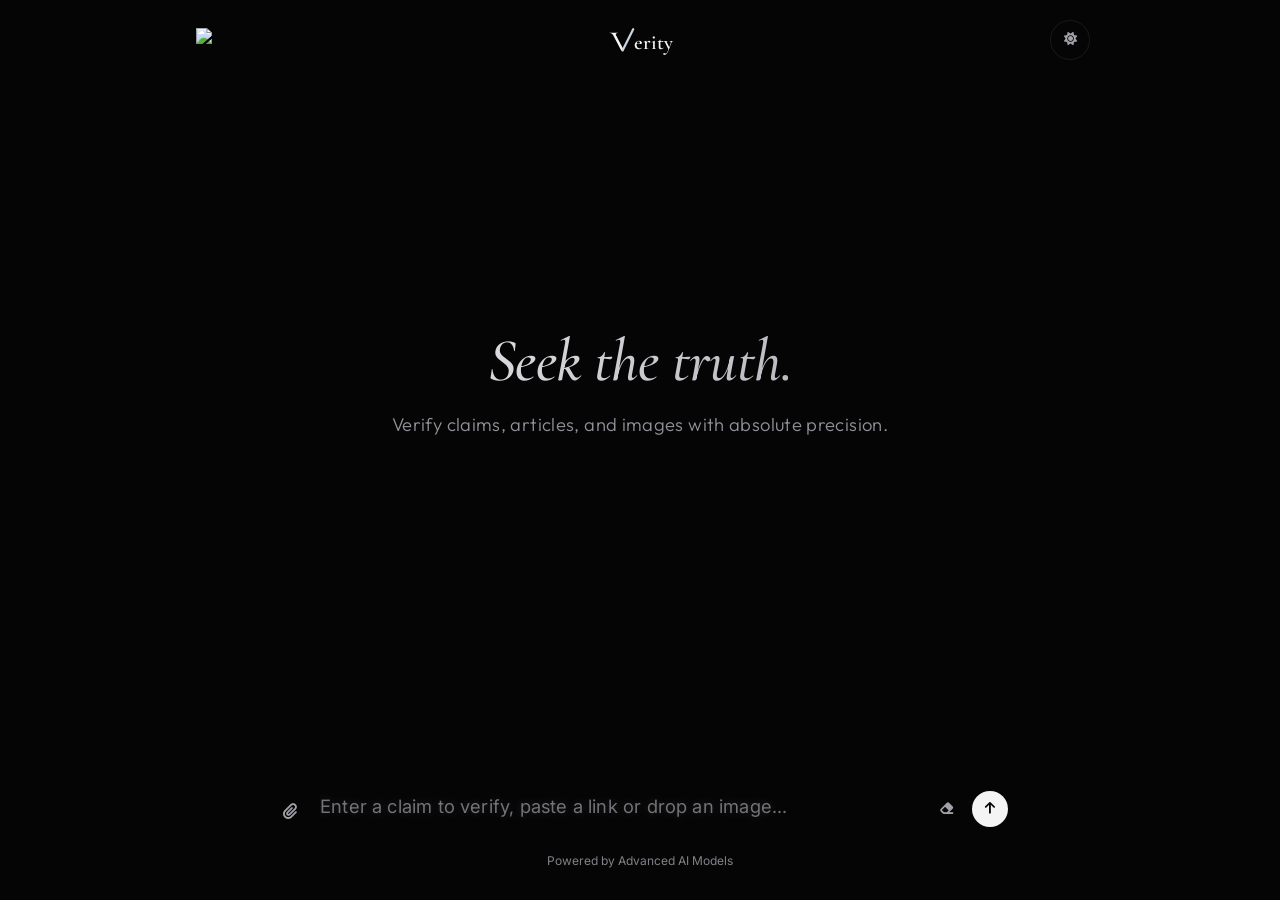
==== index.html @ 57e59896 "fix: make apple-touch-icon transparent to prevent Safari start page auto-cropping" ====
<!DOCTYPE html>
<html lang="en">
<head>
  <meta charset="UTF-8" />
  <meta name="viewport" content="width=device-width, initial-scale=1.0, viewport-fit=cover" />
  <meta name="color-scheme" content="light dark" />
  <title>Verity - Verify Claims Instantly</title>
  <link rel="icon" href="/favicon.svg?v=4" type="image/svg+xml" />
  <link rel="icon" type="image/png" sizes="32x32" href="/favicon.png?v=4" />
  <link rel="shortcut icon" href="/favicon.ico?v=4" type="image/x-icon" />
  <link rel="apple-touch-icon" href="/apple-touch-icon.png?v=4" />

  <!-- Icons and fonts -->
  <link href="https://cdnjs.cloudflare.com/ajax/libs/font-awesome/6.0.0/css/all.min.css" rel="stylesheet" />
  <link rel="preconnect" href="https://fonts.googleapis.com" />
  <link rel="preconnect" href="https://fonts.gstatic.com" crossorigin />
  <link href="https://fonts.googleapis.com/css2?family=Cormorant+Garamond:ital,wght@0,300;0,400;0,500;0,600;0,700;1,300;1,400;1,500;1,600;1,700&family=Inter:wght@300;400;500&family=Outfit:wght@300;400;500;600;700&display=swap" rel="stylesheet" />
  <link href="style.css?v=3" rel="stylesheet" />
  <script>
    // Apply saved or system theme before paint to avoid flash
    (function () {
      try {
        const stored = localStorage.getItem('verity-theme');
        const prefersDark = window.matchMedia && window.matchMedia('(prefers-color-scheme: dark)').matches;
        // Default to dark mode for better aesthetic
        const theme = stored || (prefersDark ? 'dark' : 'dark');
        document.documentElement.setAttribute('data-theme', theme);
      } catch (_) {}
    })();
  </script>

  <!-- Three.js for WebGL Cloud -->
  <script src="https://cdnjs.cloudflare.com/ajax/libs/three.js/r134/three.min.js"></script>

  <style>
    /* Prevent theme icon FOUC */
    .icon-btn i { visibility: hidden; }
  </style>
</head>
<body>
  <!-- Mystical Cloud UI Canvases -->
  <canvas id="webgl-cloud" class="webgl-cloud" style="pointer-events: none !important;"></canvas>
  <canvas id="particleCanvas" class="particle-canvas" style="pointer-events: none !important;"></canvas>

  <div class="app-wrapper">
    <header class="header">
      <div class="header-content">
        <div class="brand-badge">
          <img id="brandLogo" src="assets/AD_logo.png" alt="Logo" class="brand-logo" loading="eager" onerror="this.onerror=null; this.src='assets/logo.png';" />
        </div>

        <div class="brand">
          <svg class="brand-logo-svg" viewBox="0 0 90 40" xmlns="http://www.w3.org/2000/svg">
            <defs>
              <linearGradient id="silver-grad" x1="0" y1="0" x2="1" y2="1">
                <stop offset="0%" stop-color="var(--logo-check-start)" />
                <stop offset="50%" stop-color="var(--logo-check-mid)" />
                <stop offset="100%" stop-color="var(--logo-check-end)" />
              </linearGradient>
            </defs>
            <!-- Left leg of V: Classic serif top, clean slanted stem, flat bottom cut at y=33 -->
            <path d="M 6 11 L 18 11 C 16.0 11, 14.0 12.1, 15 14 L 25 33 H 21.5 L 11.5 14 C 10.5 12.1, 9.0 11, 6 11 Z" fill="currentColor" />
            <!-- Right Leg (Checkmark): Starts exactly at the bottom joint of the left leg (23.25, 33) -->
            <path d="M 23.25 33 L 36.5 6.5" stroke="url(#silver-grad)" stroke-width="2.8" stroke-linecap="round" fill="none" />
            <!-- 'erity' text aligned for balanced kerning -->
            <text class="logo-text" x="38" y="31" fill="currentColor">erity</text>
          </svg>
        </div>

        <button id="themeToggle" class="icon-btn glass-btn" aria-label="Toggle theme" title="Toggle light/dark">
          <i class="fas fa-moon"></i>
        </button>
      </div>
    </header>

    <main class="main-scrollable">
      <div class="content-container">
        
        <div id="welcomeSection" class="welcome-section">
          <h2>Seek the truth.</h2>
          <p>Verify claims, articles, and images with absolute precision.</p>
        </div>

        <div id="loadingSection" class="loading-section hidden">
          <div class="cloud-loading-overlay" id="cloudLoadingOverlay">
            <div class="thought-bubbles-container" id="thoughtBubbles">
              <!-- Thought bubbles injected by JS -->
            </div>
          </div>
        </div>

        <div id="resultsSection" class="results-section hidden">
          <div class="results-header">
            <h2>Analysis Complete</h2>
          </div>
          <div id="resultsContainer"></div>
        </div>
      </div>
    </main>

    <footer class="bottom-area">
      <div class="prompt-container floating-prompt">
        
        <div class="upload-section">
          <div id="imageDrop" class="dropzone" tabindex="0" role="button" aria-label="Upload image">
            <input id="imageInput" type="file" accept="image/*" hidden />
            <i class="fas fa-paperclip"></i>
          </div>
        </div>

        <div class="textarea-wrapper" id="textAreaWrapper">
          <div id="imagePreview" class="image-preview hidden"></div>
          <textarea
            id="textInput"
            class="prompt-input"
            placeholder="Enter a claim to verify, paste a link or drop an image..."
            rows="1"
          ></textarea>
        </div>

        <div class="action-buttons">
          <button id="clearBtn" class="icon-action-btn" title="Clear input">
            <i class="fas fa-eraser"></i>
          </button>
          <button id="factCheckBtn" class="submit-btn" title="Fact Check Now">
            <i class="fas fa-arrow-up"></i>
            <span class="btn-label hidden-label">Fact Check Now</span>
          </button>
        </div>

      </div>
      <div class="hint">
        <span>Powered by Advanced AI Models</span>
      </div>
    </footer>
  </div>

  <script src="script.js?v=4"></script>
</body>
</html>
---- style.css ----
/* Reset */
* {
    margin: 0;
    padding: 0;
    box-sizing: border-box;
}

/* Theme tokens */
:root {
    --bg: #fafafa;
    --bg-secondary: #f4f4f5;
    --text-main: #09090b;
    --text-muted: #71717a;

    --glass-bg: rgba(255, 255, 255, 0.7);
    --glass-border: rgba(255, 255, 255, 0.5);
    --glass-shadow: 0 8px 32px rgba(0, 0, 0, 0.05);

    --primary: #6366f1;
    --primary-hover: #4f46e5;
    --grad-1: rgba(99, 102, 241, 0.4);
    --grad-2: rgba(168, 85, 247, 0.3);
    --grad-3: rgba(59, 130, 246, 0.2);

    --true: #10b981;
    --false: #ef4444;
    --partial: #f59e0b;
    --muted: var(--text-muted);
    --warning: #f59e0b;
    --warning-bg: rgba(245, 158, 11, 0.1);

    --radius-lg: 24px;
    --radius-md: 16px;
    --radius-sm: 8px;

    --logo-check-start: #1f2937;
    --logo-check-mid: #4b5563;
    --logo-check-end: #9ca3af;
}

:root[data-theme="dark"] {
    --bg: #050505;
    --bg-secondary: #0f0f11;
    --text-main: #f4f4f5;
    --text-muted: #a1a1aa;
    --muted: var(--text-muted);
    --warning: #f59e0b;
    --warning-bg: rgba(245, 158, 11, 0.1);

    --glass-bg: rgba(20, 20, 25, 0.6);
    --glass-border: rgba(255, 255, 255, 0.08);
    --glass-shadow: 0 8px 32px rgba(0, 0, 0, 0.4);

    --grad-1: rgba(99, 102, 241, 0.35);
    --grad-2: rgba(139, 92, 246, 0.25);
    --grad-3: rgba(59, 130, 246, 0.15);

    --primary: #818cf8;
    --primary-hover: #a5b4fc;

    --true: #34d399;
    --false: #f87171;
    --partial: #fbbf24;

    --logo-check-start: #ffffff;
    --logo-check-mid: #cbd5e1;
    --logo-check-end: #6b7280;
}

html,
body {
    height: 100%;
    height: 100dvh; /* Dynamic viewport height for mobile browsers */
    width: 100%;
    overflow: hidden; /* Prevent body scroll, scroll inside main */
}

body {
    font-family: "Inter", system-ui, sans-serif;
    color: var(--text-main);
    background-color: var(--bg);
    transition:
        background-color 0.3s ease,
        color 0.3s ease;
    position: relative;
}

h1,
h2,
h3,
h4,
h5,
.app-title {
    font-family: "Outfit", system-ui, sans-serif;
}

/* Mystical Cloud WebGL & Particle Canvases */
.webgl-cloud {
    position: absolute;
    bottom: 0;
    left: 0;
    width: 100vw;
    height: 100vh;
    pointer-events: none !important;
    z-index: 0;
    opacity: 0.6;
    transition: opacity 2s ease;
    mix-blend-mode: screen;
}

[data-theme="light"] .webgl-cloud {
    mix-blend-mode: multiply;
    opacity: 0.6;
}

.particle-canvas {
    position: absolute;
    bottom: 0;
    left: 0;
    width: 100vw;
    height: 100vh;
    pointer-events: none !important;
    z-index: 1;
}

/* Cinematic Reveal Animation */
.results-section.revealing {
    animation: ethereal-reveal 1.2s cubic-bezier(0.2, 0.8, 0.2, 1) forwards;
}

@keyframes ethereal-reveal {
    0% {
        opacity: 0;
        filter: blur(15px);
        transform: translateY(30px) scale(0.96);
    }
    100% {
        opacity: 1;
        filter: blur(0);
        transform: translateY(0) scale(1);
    }
}

/* App Layout */
.app-wrapper {
    display: flex;
    flex-direction: column;
    height: 100vh;
    height: 100dvh; /* Dynamic viewport height for mobile browsers */
    position: relative;
    z-index: 10;
}

/* Header */
.header {
    padding: 20px 24px;
    flex-shrink: 0;
}

.header-content {
    max-width: 900px;
    margin: 0 auto;
    display: grid;
    grid-template-columns: 1fr auto 1fr;
    align-items: center;
}

.brand {
    display: flex;
    align-items: center;
    justify-self: center;
}

.brand-badge {
    width: 32px;
    height: 32px;
    border-radius: 8px;
    background: var(--bg-secondary);
    border: 1px solid var(--glass-border);
    display: flex;
    align-items: center;
    justify-content: center;
    overflow: hidden;
    transition: background-color 0.3s ease, border-color 0.3s ease;
    justify-self: start;
    transform: translateY(-2px);
}

.brand-logo {
    width: 20px;
    height: 20px;
    object-fit: contain;
    content: url("assets/AD_logo.png");
}

[data-theme="light"] .brand-badge {
    background: #09090b;
    border-color: rgba(255, 255, 255, 0.15);
}

[data-theme="dark"] .brand-badge {
    background: transparent;
    border-color: transparent;
}

.brand-logo-svg {
    height: 32px;
    width: auto;
    display: block;
    color: var(--text-main);
    transition: color 0.3s ease;
}

.brand-logo-svg .logo-text {
    font-family: "Cormorant Garamond", serif;
    font-weight: 600;
    font-size: 26px;
    letter-spacing: -0.01em;
}

#themeToggle {
    justify-self: end;
}

.icon-btn {
    width: 40px;
    height: 40px;
    border-radius: 50%;
    border: 1px solid var(--glass-border);
    background: transparent;
    color: var(--text-muted);
    cursor: pointer;
    display: flex;
    align-items: center;
    justify-content: center;
    transition: all 0.2s ease;
}

.icon-btn:hover {
    background: var(--glass-bg);
    color: var(--text-main);
}

/* Main Scrollable Area */
.main-scrollable {
    flex: 1;
    overflow-y: auto;
    padding: 0 24px;
    display: flex;
    flex-direction: column;
    scroll-behavior: smooth;
}

/* Hide scrollbar for a cleaner look */
.main-scrollable::-webkit-scrollbar {
    width: 6px;
}
.main-scrollable::-webkit-scrollbar-track {
    background: transparent;
}
.main-scrollable::-webkit-scrollbar-thumb {
    background: var(--glass-border);
    border-radius: 10px;
}

.content-container {
    max-width: 768px;
    width: 100%;
    margin: 0 auto;
    padding-top: 4vh;
    padding-bottom: 40px;
    flex: 1;
    display: flex;
    flex-direction: column;
}

/* Welcome Section */
.welcome-section {
    text-align: center;
    margin: auto 0;
    padding-bottom: 10vh;
}

.welcome-section h2 {
    font-family: "Cormorant Garamond", serif;
    font-size: 3.8rem;
    font-weight: 500;
    font-style: italic;
    margin-bottom: 16px;
    background: linear-gradient(135deg, var(--text-main), var(--text-muted));
    -webkit-background-clip: text;
    -webkit-text-fill-color: transparent;
    letter-spacing: -0.01em;
}

.welcome-section p {
    font-family: "Outfit", system-ui, sans-serif;
    font-size: 1.15rem;
    font-weight: 300;
    letter-spacing: 0.02em;
    color: var(--text-muted);
    opacity: 0.9;
}

/* Bottom Area (Prompt) */
.bottom-area {
    padding: 0 24px 32px;
    padding-bottom: calc(32px + env(safe-area-inset-bottom, 0px));
    flex-shrink: 0;
}

.glass-panel {
    max-width: 768px;
    margin: 0 auto;
    background: var(--glass-bg);
    backdrop-filter: blur(24px);
    -webkit-backdrop-filter: blur(24px);
    border: 1px solid var(--glass-border);
    border-radius: var(--radius-lg);
    box-shadow: var(--glass-shadow);
    transition:
        border-color 0.3s ease,
        box-shadow 0.3s ease;
}

.floating-prompt {
    max-width: 768px;
    margin: 0 auto;
    background: transparent;
    border: none;
    border-radius: var(--radius-lg);
    transition: all 0.3s ease;
}

.floating-prompt .prompt-input {
    font-size: 1.15rem;
    letter-spacing: 0.01em;
    text-shadow: 0 0 10px rgba(255, 255, 255, 0.2);
    caret-color: var(--primary);
}

.floating-prompt.shattering .prompt-input {
    color: transparent !important;
    text-shadow: none !important;
    caret-color: transparent;
}

.prompt-container {
    display: flex;
    align-items: flex-end;
    padding: 12px 16px;
    gap: 12px;
    position: relative;
}

.prompt-container:focus-within {
    /* No visible border to keep it floating seamlessly */
}

/* Dropzone inside prompt */
.upload-section {
    display: flex;
    flex-direction: column;
    gap: 8px;
}

.dropzone {
    width: 36px;
    height: 36px;
    border-radius: 50%;
    display: flex;
    align-items: center;
    justify-content: center;
    color: var(--text-muted);
    cursor: pointer;
    transition: all 0.2s ease;
}

.dropzone:hover {
    background: rgba(255, 255, 255, 0.1);
    color: var(--text-main);
}

/* Textarea */
.textarea-wrapper {
    flex: 1;
    display: flex;
    align-items: center;
}

.prompt-input {
    width: 100%;
    background: transparent;
    border: none;
    color: var(--text-main);
    font-family: inherit;
    font-size: 1rem;
    line-height: 1.5;
    resize: none;
    padding: 8px 0;
    max-height: 200px;
    overflow-y: auto;
}

.prompt-input:focus {
    outline: none;
}

.prompt-input::placeholder {
    color: var(--text-muted);
    opacity: 0.7;
}

/* Action Buttons */
.action-buttons {
    display: flex;
    align-items: center;
    gap: 8px;
    padding-bottom: 2px;
}

.icon-action-btn {
    width: 36px;
    height: 36px;
    border-radius: 50%;
    background: transparent;
    border: none;
    color: var(--text-muted);
    cursor: pointer;
    display: flex;
    align-items: center;
    justify-content: center;
    transition: all 0.2s ease;
}

.icon-action-btn:hover {
    background: rgba(255, 255, 255, 0.1);
    color: var(--text-main);
}

.submit-btn {
    width: 36px;
    height: 36px;
    border-radius: 50%;
    background: var(--text-main);
    color: var(--bg);
    border: none;
    cursor: pointer;
    display: flex;
    align-items: center;
    justify-content: center;
    transition: all 0.2s ease;
}

.submit-btn:hover {
    transform: scale(1.05);
    background: var(--primary);
    color: #fff;
}

.submit-btn:disabled {
    opacity: 0.5;
    cursor: not-allowed;
    transform: none;
}

.hidden-label {
    display: none;
}
.clear-label {
    display: none;
}

.hint {
    text-align: center;
    margin-top: 12px;
    font-size: 0.75rem;
    color: var(--text-muted);
    opacity: 0.8;
}

/* Image Preview */
.image-preview {
    display: flex;
    justify-content: center;
    align-items: center;
    width: 100%;
    padding: 8px;
    gap: 8px;
}

.image-preview .thumb {
    position: relative;
    width: 80px;
    height: 80px;
    border-radius: 8px;
    overflow: hidden;
    box-shadow: 0 4px 12px rgba(0, 0, 0, 0.15);
    border: 1px solid var(--glass-border);
}

.image-preview .thumb img {
    width: 100%;
    height: 100%;
    object-fit: cover;
}

.image-preview .remove {
    position: absolute;
    top: 4px;
    right: 4px;
    background: rgba(24, 24, 27, 0.72);
    color: white;
    border: none;
    width: 20px;
    height: 20px;
    border-radius: 50%;
    padding: 0;
    font-size: 11px;
    line-height: 1;
    cursor: pointer;
    display: flex;
    align-items: center;
    justify-content: center;
    transition: all 0.2s ease;
}

.image-preview .remove i {
    pointer-events: none;
}

.image-preview .remove:hover {
    background: rgba(255, 0, 0, 0.8);
    transform: scale(1.1);
}

/* Loading — Cloud Morph Overlay */
.loading-section {
    display: flex;
    align-items: center;
    justify-content: center;
    padding: 0;
    position: relative;
    flex: 1;
}

.cloud-loading-overlay {
    position: relative;
    width: 100%;
    height: 100%;
    display: flex;
    align-items: center;
    justify-content: center;
}

/* Thought Bubbles */
.thought-bubbles-container {
    position: absolute;
    inset: 0;
    z-index: 2;
    pointer-events: none;
}

.thought-bubble {
    position: absolute;
    background: var(--glass-bg);
    backdrop-filter: blur(16px);
    -webkit-backdrop-filter: blur(16px);
    border: 1px solid var(--glass-border);
    border-radius: 20px;
    padding: 10px 18px;
    font-family: "Outfit", sans-serif;
    font-size: 0.88rem;
    font-weight: 500;
    color: var(--text-main);
    white-space: nowrap;
    box-shadow: 0 4px 20px rgba(99, 102, 241, 0.12);
    opacity: 0;
    transform: scale(0.5) translateY(10px);
    animation: bubble-pop-in 0.5s cubic-bezier(0.175, 0.885, 0.32, 1.275)
        forwards;
}

.thought-bubble::after {
    content: "";
    position: absolute;
    width: 10px;
    height: 10px;
    background: var(--glass-bg);
    border: 1px solid var(--glass-border);
    border-radius: 50%;
}

/* Tail positions for different bubble placements */
.thought-bubble.pos-top-left::after {
    bottom: -7px;
    left: 20px;
}
.thought-bubble.pos-top-right::after {
    bottom: -7px;
    right: 20px;
}
.thought-bubble.pos-bottom-left::after {
    top: -7px;
    left: 20px;
}
.thought-bubble.pos-bottom-right::after {
    top: -7px;
    right: 20px;
}
.thought-bubble.pos-left::after {
    right: -7px;
    top: 50%;
    transform: translateY(-50%);
}
.thought-bubble.pos-right::after {
    left: -7px;
    top: 50%;
    transform: translateY(-50%);
}

.thought-bubble.fading {
    animation: bubble-fade-out 0.4s ease forwards;
}

@keyframes bubble-pop-in {
    0% {
        opacity: 0;
        transform: scale(0.5) translateY(10px);
    }
    60% {
        opacity: 1;
        transform: scale(1.08) translateY(-2px);
    }
    100% {
        opacity: 1;
        transform: scale(1) translateY(0);
    }
}

@keyframes bubble-fade-out {
    0% {
        opacity: 1;
        transform: scale(1) translateY(0);
    }
    100% {
        opacity: 0;
        transform: scale(0.7) translateY(-10px);
    }
}

/* Results */
.results-section {
    animation: fade-in 0.5s ease;
}

@keyframes fade-in {
    from {
        opacity: 0;
        transform: translateY(10px);
    }
    to {
        opacity: 1;
        transform: translateY(0);
    }
}

.results-header h2 {
    font-size: 1.5rem;
    margin-bottom: 24px;
    font-weight: 500;
}

.claim-result {
    background: var(--glass-bg);
    backdrop-filter: blur(12px);
    -webkit-backdrop-filter: blur(12px);
    border: 1px solid var(--glass-border);
    border-radius: var(--radius-md);
    padding: 24px;
    margin-bottom: 16px;
    box-shadow: 0 4px 12px rgba(0, 0, 0, 0.02);
    position: relative;
    overflow: hidden;
}

.claim-result::before {
    content: "";
    position: absolute;
    top: 0;
    left: 0;
    width: 4px;
    height: 100%;
}

.claim-result.true::before {
    background: var(--true);
}
.claim-result.false::before {
    background: var(--false);
}
.claim-result.partial::before {
    background: var(--partial);
}

.claim-text {
    font-size: 1.1rem;
    font-weight: 500;
    margin-bottom: 16px;
    color: var(--text-main);
    line-height: 1.5;
}

.verdict {
    display: inline-block;
    padding: 4px 12px;
    border-radius: 999px;
    font-size: 0.85rem;
    font-weight: 600;
    text-transform: uppercase;
    letter-spacing: 0.05em;
    margin-bottom: 16px;
}

.verdict.true {
    background: rgba(16, 185, 129, 0.15);
    color: var(--true);
}
.verdict.false {
    background: rgba(239, 68, 68, 0.15);
    color: var(--false);
}
.verdict.partial {
    background: rgba(245, 158, 11, 0.15);
    color: var(--partial);
}

.confidence {
    font-size: 0.9rem;
    color: var(--text-muted);
    margin-bottom: 12px;
    display: flex;
    align-items: center;
    gap: 8px;
}

.explanation {
    color: var(--text-main);
    line-height: 1.6;
    font-size: 1rem;
    margin-bottom: 20px;
    opacity: 0.9;
}

.sources {
    font-size: 0.9rem;
    color: var(--text-muted);
    display: flex;
    flex-wrap: wrap;
    align-items: center;
    gap: 8px;
    border-top: 1px solid var(--glass-border);
    padding-top: 16px;
}

.source-link {
    color: var(--text-main);
    text-decoration: none;
    background: var(--bg-secondary);
    padding: 4px 10px;
    border-radius: 6px;
    font-size: 0.85rem;
    transition: background 0.2s;
    border: 1px solid var(--glass-border);
}

.source-link:hover {
    background: var(--glass-bg);
}

.source-banner {
    display: inline-flex;
    align-items: center;
    gap: 8px;
    padding: 8px 16px;
    background: var(--glass-bg);
    border: 1px solid var(--glass-border);
    border-radius: 999px;
    margin-bottom: 24px;
    font-size: 0.9rem;
}

.source-banner a {
    color: var(--primary);
    text-decoration: none;
}
.source-banner a:hover {
    text-decoration: underline;
}

.hidden {
    display: none !important;
}

/* ----- Results-mode footer: centered clear button ----- */
.bottom-area.results-mode .prompt-container {
    justify-content: center;
}

.bottom-area.results-mode .upload-section,
.bottom-area.results-mode .textarea-wrapper,
.bottom-area.results-mode .submit-btn {
    display: none !important;
}

.bottom-area.results-mode .action-buttons {
    width: 100%;
    justify-content: center;
    padding-bottom: 0;
}

.bottom-area.results-mode .icon-action-btn {
    width: auto;
    height: auto;
    border-radius: 14px;
    padding: 14px 40px;
    background: linear-gradient(135deg, var(--primary), #a855f7);
    color: #fff;
    font-family: "Outfit", sans-serif;
    font-size: 1rem;
    font-weight: 600;
    letter-spacing: 0.02em;
    gap: 10px;
    box-shadow: 0 4px 24px rgba(99, 102, 241, 0.3);
    transition: all 0.3s ease;
}

.bottom-area.results-mode .icon-action-btn:hover {
    transform: scale(1.04);
    box-shadow: 0 6px 32px rgba(99, 102, 241, 0.45);
    background: linear-gradient(135deg, var(--primary-hover), #9333ea);
}

.bottom-area.results-mode .clear-label {
    display: inline !important;
}

/* Responsive */
@media (max-width: 600px) {
    .welcome-section h2 {
        font-size: 2.4rem;
    }
    .welcome-section {
        padding-bottom: 4vh;
    }
    .claim-result {
        padding: 16px;
    }
    .bottom-area {
        padding: 0 16px 16px;
        padding-bottom: calc(16px + env(safe-area-inset-bottom, 0px));
    }
    .bottom-area.results-mode .icon-action-btn {
        padding: 12px 32px;
        font-size: 0.95rem;
    }
    .header {
        padding: 14px 16px;
    }
    .content-container {
        padding-top: 2vh;
        padding-bottom: 20px;
    }
    .hint {
        margin-top: 8px;
        font-size: 0.7rem;
    }
}

/* Force interactive elements to be above everything and clickable */
button,
.icon-btn,
.submit-btn,
.icon-action-btn,
.dropzone,
.prompt-input,
#themeToggle {
    pointer-events: auto !important;
    position: relative;
    z-index: 100 !important;
}
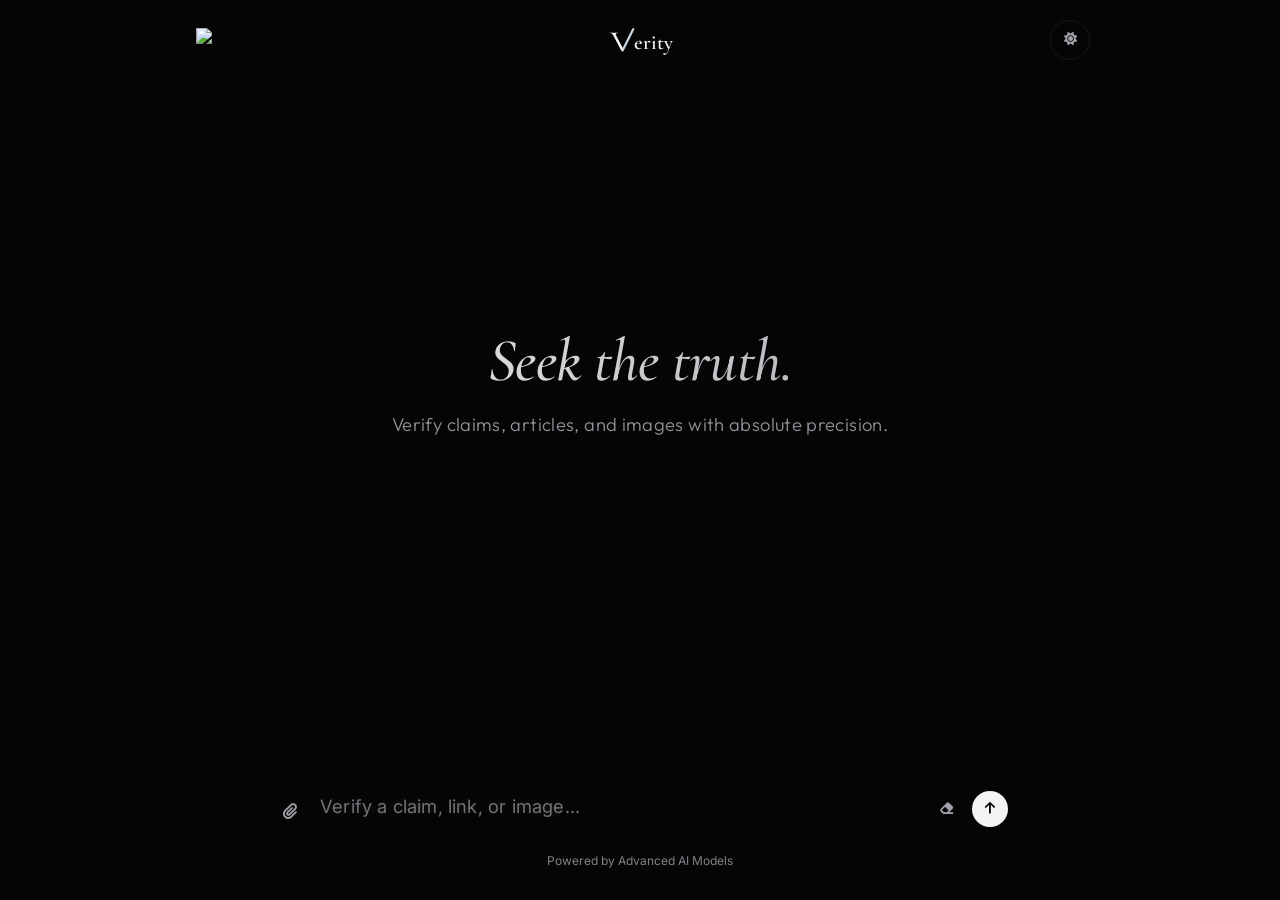
==== commit a710df20: "Improve mobile UI, button UX, and WebGL fallback Polish frontend UX and resilience: update input pla" ====
--- a/index.html
+++ b/index.html
@@ -5,17 +5,17 @@
   <meta name="viewport" content="width=device-width, initial-scale=1.0, viewport-fit=cover" />
   <meta name="color-scheme" content="light dark" />
   <title>Verity - Verify Claims Instantly</title>
-  <link rel="icon" href="/favicon.svg?v=4" type="image/svg+xml" />
-  <link rel="icon" type="image/png" sizes="32x32" href="/favicon.png?v=4" />
-  <link rel="shortcut icon" href="/favicon.ico?v=4" type="image/x-icon" />
-  <link rel="apple-touch-icon" href="/apple-touch-icon.png?v=4" />
+  <link rel="icon" href="/favicon.svg?v=6" type="image/svg+xml" />
+  <link rel="icon" type="image/png" sizes="32x32" href="/favicon.png?v=6" />
+  <link rel="shortcut icon" href="/favicon.ico?v=6" type="image/x-icon" />
+  <link rel="apple-touch-icon" href="/apple-touch-icon.png?v=6" />
 
   <!-- Icons and fonts -->
   <link href="https://cdnjs.cloudflare.com/ajax/libs/font-awesome/6.0.0/css/all.min.css" rel="stylesheet" />
   <link rel="preconnect" href="https://fonts.googleapis.com" />
   <link rel="preconnect" href="https://fonts.gstatic.com" crossorigin />
   <link href="https://fonts.googleapis.com/css2?family=Cormorant+Garamond:ital,wght@0,300;0,400;0,500;0,600;0,700;1,300;1,400;1,500;1,600;1,700&family=Inter:wght@300;400;500&family=Outfit:wght@300;400;500;600;700&display=swap" rel="stylesheet" />
-  <link href="style.css?v=3" rel="stylesheet" />
+  <link href="style.css?v=5" rel="stylesheet" />
   <script>
     // Apply saved or system theme before paint to avoid flash
     (function () {
@@ -91,7 +91,32 @@
 
         <div id="resultsSection" class="results-section hidden">
           <div class="results-header">
-            <h2>Analysis Complete</h2>
+            <h2 id="resultsTitle">Analysis Complete</h2>
+            <div class="report-actions">
+              <button id="copyReportBtn" class="report-action-btn" type="button" title="Copy report">
+                <i class="fas fa-copy"></i>
+                <span>Copy</span>
+              </button>
+              <div class="export-actions" title="Choose a card style, then export">
+                <span class="export-label">Export</span>
+                <label class="poster-style-menu" title="Export card style">
+                  <select id="posterStyleSelect" class="poster-style-select" aria-label="Export card style">
+                    <option value="grid" selected>Grid</option>
+                    <option value="clean">Clean</option>
+                    <option value="spotlight">Spotlight</option>
+                  </select>
+                  <i class="fas fa-chevron-down" aria-hidden="true"></i>
+                </label>
+                <button id="downloadCardBtn" class="report-action-btn export-icon-btn" type="button" title="Download card" aria-label="Download card">
+                  <i class="fas fa-download"></i>
+                  <span class="sr-only">Download</span>
+                </button>
+                <button id="downloadReportBtn" class="report-action-btn export-icon-btn" type="button" title="Share card" aria-label="Share card">
+                  <i class="fas fa-share-nodes"></i>
+                  <span class="sr-only">Share</span>
+                </button>
+              </div>
+            </div>
           </div>
           <div id="resultsContainer"></div>
         </div>
@@ -113,7 +138,7 @@
           <textarea
             id="textInput"
             class="prompt-input"
-            placeholder="Enter a claim to verify, paste a link or drop an image..."
+            placeholder="Verify a claim, link, or image..."
             rows="1"
           ></textarea>
         </div>
@@ -135,6 +160,6 @@
     </footer>
   </div>
 
-  <script src="script.js?v=4"></script>
+  <script src="script.js?v=16"></script>
 </body>
 </html>
--- a/style.css
+++ b/style.css
@@ -96,11 +96,10 @@
 
 /* Mystical Cloud WebGL & Particle Canvases */
 .webgl-cloud {
-    position: absolute;
-    bottom: 0;
-    left: 0;
-    width: 100vw;
-    height: 100vh;
+    position: fixed;
+    inset: 0;
+    width: 100%;
+    height: 100%;
     pointer-events: none !important;
     z-index: 0;
     opacity: 0.6;
@@ -114,11 +113,10 @@
 }
 
 .particle-canvas {
-    position: absolute;
-    bottom: 0;
-    left: 0;
-    width: 100vw;
-    height: 100vh;
+    position: fixed;
+    inset: 0;
+    width: 100%;
+    height: 100%;
     pointer-events: none !important;
     z-index: 1;
 }
@@ -154,6 +152,9 @@
 /* Header */
 .header {
     padding: 20px 24px;
+    padding-top: calc(20px + env(safe-area-inset-top, 0px));
+    padding-left: calc(24px + env(safe-area-inset-left, 0px));
+    padding-right: calc(24px + env(safe-area-inset-right, 0px));
     flex-shrink: 0;
 }
 
@@ -337,6 +338,10 @@
     letter-spacing: 0.01em;
     text-shadow: 0 0 10px rgba(255, 255, 255, 0.2);
     caret-color: var(--primary);
+}
+
+[data-theme="light"] .floating-prompt .prompt-input {
+    text-shadow: none;
 }
 
 .floating-prompt.shattering .prompt-input {
@@ -652,6 +657,7 @@
 /* Results */
 .results-section {
     animation: fade-in 0.5s ease;
+    scroll-margin-top: 12px;
 }
 
 @keyframes fade-in {
@@ -665,10 +671,215 @@
     }
 }
 
+.results-header {
+    position: sticky;
+    top: 0;
+    z-index: 30;
+    display: flex;
+    align-items: center;
+    justify-content: space-between;
+    gap: 16px;
+    margin: -4px 0 20px;
+    padding: 10px 0 14px;
+    background: linear-gradient(
+        180deg,
+        var(--bg) 0%,
+        color-mix(in srgb, var(--bg) 86%, transparent) 72%,
+        transparent 100%
+    );
+    backdrop-filter: blur(12px);
+    -webkit-backdrop-filter: blur(12px);
+}
+
 .results-header h2 {
     font-size: 1.5rem;
-    margin-bottom: 24px;
+    margin-bottom: 0;
     font-weight: 500;
+}
+
+.report-actions {
+    display: flex;
+    align-items: center;
+    gap: 8px;
+    flex-wrap: wrap;
+    justify-content: flex-end;
+}
+
+.report-action-btn {
+    display: inline-flex;
+    align-items: center;
+    gap: 8px;
+    height: 36px;
+    border: 1px solid var(--glass-border);
+    border-radius: 8px;
+    padding: 0 12px;
+    color: var(--text-main);
+    background: var(--glass-bg);
+    cursor: pointer;
+    font-size: 0.88rem;
+    transition: background 0.2s ease, transform 0.2s ease;
+}
+
+.export-actions {
+    display: inline-flex;
+    align-items: center;
+    height: 36px;
+    border: 1px solid var(--glass-border);
+    border-radius: 8px;
+    background: var(--glass-bg);
+    overflow: hidden;
+}
+
+.export-label {
+    padding: 0 10px 0 12px;
+    color: var(--text-main);
+    font-size: 0.88rem;
+    font-weight: 600;
+}
+
+.poster-style-menu {
+    position: relative;
+    display: inline-flex;
+    align-items: center;
+    justify-content: center;
+    width: auto;
+    height: 100%;
+    color: var(--text-muted);
+    border-left: 1px solid var(--glass-border);
+    cursor: pointer;
+    padding: 0 6px 0 8px;
+}
+
+.poster-style-select {
+    appearance: none;
+    -webkit-appearance: none;
+    background: transparent;
+    border: none;
+    color: var(--text-main);
+    font-family: inherit;
+    font-size: 0.85rem;
+    font-weight: 500;
+    padding-right: 16px;
+    height: 100%;
+    cursor: pointer;
+    outline: none;
+}
+
+.poster-style-menu i {
+    position: absolute;
+    right: 8px;
+    font-size: 0.75rem;
+    pointer-events: none;
+}
+
+.export-actions .report-action-btn {
+    width: 38px;
+    min-width: 38px;
+    justify-content: center;
+    border: 0;
+    border-left: 1px solid var(--glass-border);
+    border-radius: 0;
+    padding: 0;
+    background: transparent;
+}
+
+.export-actions .report-action-btn:hover {
+    transform: none;
+}
+
+.report-action-btn.flash-success {
+    color: var(--true) !important;
+    background: rgba(16, 185, 129, 0.15) !important;
+    border-color: var(--true) !important;
+}
+
+.report-action-btn:hover {
+    background: var(--bg-secondary);
+    transform: translateY(-1px);
+}
+
+.report-action-btn:disabled {
+    cursor: not-allowed;
+    opacity: 0.45;
+    transform: none;
+}
+
+.sr-only {
+    position: absolute;
+    width: 1px;
+    height: 1px;
+    padding: 0;
+    margin: -1px;
+    overflow: hidden;
+    clip: rect(0, 0, 0, 0);
+    white-space: nowrap;
+    border: 0;
+}
+
+.empty-result {
+    color: var(--text-muted);
+    font-size: 1rem;
+    line-height: 1.5;
+}
+
+.claim-breakdown {
+    background: var(--glass-bg);
+    border: 1px solid var(--glass-border);
+    border-radius: var(--radius-md);
+    padding: 18px;
+    margin-bottom: 16px;
+}
+
+.section-title {
+    display: flex;
+    align-items: center;
+    gap: 8px;
+    margin-bottom: 12px;
+    color: var(--text-main);
+    font-family: "Outfit", system-ui, sans-serif;
+    font-size: 0.98rem;
+    font-weight: 600;
+}
+
+.claim-breakdown ul {
+    list-style: none;
+    display: grid;
+    gap: 8px;
+}
+
+.claim-breakdown li {
+    display: grid;
+    grid-template-columns: auto 1fr auto;
+    gap: 10px;
+    align-items: start;
+    color: var(--text-muted);
+    font-size: 0.9rem;
+    line-height: 1.45;
+}
+
+.claim-breakdown li strong {
+    color: var(--text-main);
+    font-weight: 600;
+    white-space: nowrap;
+}
+
+.breakdown-index {
+    display: inline-flex;
+    width: 22px;
+    height: 22px;
+    align-items: center;
+    justify-content: center;
+    border-radius: 999px;
+    color: var(--primary);
+    background: rgba(129, 140, 248, 0.12);
+    font-size: 0.75rem;
+    font-weight: 700;
+}
+
+.ignored-note {
+    margin-top: 12px;
+    color: var(--text-muted);
+    font-size: 0.9rem;
 }
 
 .claim-result {
@@ -720,6 +931,7 @@
     text-transform: uppercase;
     letter-spacing: 0.05em;
     margin-bottom: 16px;
+    margin-right: 8px;
 }
 
 .verdict.true {
@@ -744,6 +956,30 @@
     gap: 8px;
 }
 
+.status-pill {
+    display: inline-flex;
+    align-items: center;
+    gap: 8px;
+    margin-bottom: 16px;
+    border: 1px solid var(--glass-border);
+    border-radius: 999px;
+    padding: 4px 12px;
+    color: var(--text-main);
+    background: var(--bg-secondary);
+    font-size: 0.85rem;
+    font-weight: 600;
+}
+
+.status-pill.true i {
+    color: var(--true);
+}
+.status-pill.false i {
+    color: var(--false);
+}
+.status-pill.partial i {
+    color: var(--partial);
+}
+
 .explanation {
     color: var(--text-main);
     line-height: 1.6;
@@ -761,6 +997,7 @@
     gap: 8px;
     border-top: 1px solid var(--glass-border);
     padding-top: 16px;
+    word-break: break-word;
 }
 
 .source-link {
@@ -772,10 +1009,118 @@
     font-size: 0.85rem;
     transition: background 0.2s;
     border: 1px solid var(--glass-border);
+    max-width: 100%;
+    overflow: hidden;
+    text-overflow: ellipsis;
+    white-space: nowrap;
 }
 
 .source-link:hover {
     background: var(--glass-bg);
+}
+
+.evidence-panel {
+    border-top: 1px solid var(--glass-border);
+    padding-top: 16px;
+}
+
+.evidence-profile {
+    display: flex;
+    flex-wrap: wrap;
+    align-items: center;
+    gap: 8px;
+    margin: 0 0 14px;
+    color: var(--text-muted);
+    font-size: 0.82rem;
+}
+
+.evidence-profile span {
+    display: inline-flex;
+    align-items: center;
+    gap: 6px;
+    border: 1px solid var(--glass-border);
+    border-radius: 999px;
+    padding: 4px 9px;
+    background: rgba(255, 255, 255, 0.04);
+}
+
+.evidence-profile.strong span:first-child {
+    color: var(--true);
+}
+
+.evidence-profile.moderate span:first-child {
+    color: var(--primary);
+}
+
+.evidence-profile.limited span:first-child,
+.evidence-profile.missing span:first-child {
+    color: var(--partial);
+}
+
+.evidence-card {
+    border: 1px solid var(--glass-border);
+    border-radius: 8px;
+    padding: 12px;
+    margin-top: 10px;
+    background: rgba(255, 255, 255, 0.04);
+}
+
+.evidence-topline {
+    display: flex;
+    align-items: flex-start;
+    justify-content: space-between;
+    gap: 12px;
+}
+
+.evidence-topline a {
+    min-width: 0;
+    color: var(--text-main);
+    font-size: 0.92rem;
+    font-weight: 700;
+    line-height: 1.35;
+    text-decoration: none;
+    word-break: break-word;
+    overflow-wrap: break-word;
+}
+
+.evidence-topline a:hover {
+    color: var(--primary);
+    text-decoration: underline;
+}
+
+.evidence-topline span {
+    flex: 0 0 auto;
+    border-radius: 999px;
+    padding: 3px 8px;
+    color: var(--primary);
+    background: rgba(129, 140, 248, 0.12);
+    font-size: 0.72rem;
+    font-weight: 700;
+    text-transform: uppercase;
+}
+
+.evidence-host,
+.evidence-note {
+    color: var(--text-muted);
+    font-size: 0.82rem;
+}
+
+.evidence-host {
+    margin-top: 4px;
+}
+
+.evidence-date {
+    margin-top: 4px;
+    color: var(--text-muted);
+    font-size: 0.78rem;
+}
+
+.evidence-card p {
+    margin: 10px 0;
+    color: var(--text-main);
+    font-size: 0.9rem;
+    line-height: 1.5;
+    opacity: 0.86;
 }
 
 .source-banner {
@@ -788,11 +1133,17 @@
     border-radius: 999px;
     margin-bottom: 24px;
     font-size: 0.9rem;
+    max-width: 100%;
+    overflow: hidden;
 }
 
 .source-banner a {
     color: var(--primary);
     text-decoration: none;
+    overflow: hidden;
+    text-overflow: ellipsis;
+    white-space: nowrap;
+    max-width: calc(100vw - 120px);
 }
 .source-banner a:hover {
     text-decoration: underline;
@@ -841,39 +1192,410 @@
     background: linear-gradient(135deg, var(--primary-hover), #9333ea);
 }
 
+.bottom-area.checking-mode .prompt-container {
+    justify-content: center;
+}
+
+.bottom-area.checking-mode .upload-section,
+.bottom-area.checking-mode .textarea-wrapper,
+.bottom-area.checking-mode .icon-action-btn {
+    display: none !important;
+}
+
+.bottom-area.checking-mode .action-buttons {
+    justify-content: center;
+    padding-bottom: 0;
+    animation: stop-button-to-center 0.28s ease-out;
+}
+
+.bottom-area.checking-mode .submit-btn {
+    width: 36px;
+    height: 36px;
+    background: rgba(248, 250, 252, 0.14);
+    color: var(--text-main);
+    border: 1px solid var(--glass-border);
+    box-shadow: 0 8px 28px rgba(0, 0, 0, 0.26);
+    animation: stop-button-settle 0.28s ease-out;
+}
+
+.bottom-area.checking-mode .submit-btn:hover {
+    transform: scale(1.04);
+    background: rgba(251, 113, 133, 0.18);
+    color: #fb7185;
+    border-color: rgba(251, 113, 133, 0.45);
+}
+
+@keyframes stop-button-to-center {
+    from {
+        transform: translateX(64px);
+    }
+    to {
+        transform: translateX(0);
+    }
+}
+
+@keyframes stop-button-settle {
+    0% {
+        transform: scale(0.88);
+        opacity: 0.65;
+    }
+    70% {
+        transform: scale(1.08);
+        opacity: 1;
+    }
+    100% {
+        transform: scale(1);
+        opacity: 1;
+    }
+}
+
 .bottom-area.results-mode .clear-label {
     display: inline !important;
 }
 
-/* Responsive */
+/* Responsive Mobile Styles */
 @media (max-width: 600px) {
-    .welcome-section h2 {
-        font-size: 2.4rem;
-    }
+    /* Safe-Area & Viewport Container Alignment */
+    .header {
+        padding: 12px 16px;
+        padding-top: calc(12px + env(safe-area-inset-top, 0px));
+        padding-left: calc(16px + env(safe-area-inset-left, 0px));
+        padding-right: calc(16px + env(safe-area-inset-right, 0px));
+    }
+
+    .main-scrollable {
+        padding: 0 16px;
+        padding-left: calc(16px + env(safe-area-inset-left, 0px));
+        padding-right: calc(16px + env(safe-area-inset-right, 0px));
+        -webkit-overflow-scrolling: touch;
+        overscroll-behavior-y: contain;
+    }
+
+    .content-container {
+        padding-top: 2vh;
+        padding-bottom: 24px;
+        width: 100%;
+        max-width: 100%;
+    }
+
+    .bottom-area {
+        padding: 0 16px 14px;
+        padding-bottom: calc(14px + env(safe-area-inset-bottom, 0px));
+        padding-left: calc(16px + env(safe-area-inset-left, 0px));
+        padding-right: calc(16px + env(safe-area-inset-right, 0px));
+    }
+
+    /* Welcome Section */
     .welcome-section {
         padding-bottom: 4vh;
     }
-    .claim-result {
-        padding: 16px;
-    }
-    .bottom-area {
-        padding: 0 16px 16px;
-        padding-bottom: calc(16px + env(safe-area-inset-bottom, 0px));
-    }
+
+    .welcome-section h2 {
+        font-size: 2.2rem;
+        line-height: 1.15;
+        padding: 0 4px;
+        margin-bottom: 12px;
+    }
+
+    .welcome-section p {
+        font-size: 0.98rem;
+        line-height: 1.45;
+        padding: 0 8px;
+    }
+
+    /* Floating Prompt on Mobile: Elegant Glass Bar with Defined Bounds */
+    .floating-prompt {
+        background: var(--glass-bg);
+        border: 1px solid var(--glass-border);
+        border-radius: var(--radius-lg);
+        box-shadow: var(--glass-shadow);
+        backdrop-filter: blur(20px);
+        -webkit-backdrop-filter: blur(20px);
+    }
+
+    .bottom-area.results-mode .floating-prompt {
+        background: transparent !important;
+        border: none !important;
+        box-shadow: none !important;
+        backdrop-filter: none !important;
+        -webkit-backdrop-filter: none !important;
+    }
+
+    .prompt-container {
+        padding: 8px 12px;
+        gap: 8px;
+    }
+
+    .floating-prompt .prompt-input {
+        font-size: 1rem; /* 16px prevents iOS zoom-on-focus */
+        line-height: 1.4;
+        max-height: 120px;
+    }
+
+    /* Touch Targets scaled to >= 40px for mobile ergonomics */
+    .dropzone {
+        width: 40px;
+        height: 40px;
+        min-width: 40px;
+        font-size: 1.05rem;
+    }
+
+    .icon-action-btn {
+        width: 40px;
+        height: 40px;
+        min-width: 40px;
+        font-size: 1.05rem;
+    }
+
+    .submit-btn {
+        width: 40px;
+        height: 40px;
+        min-width: 40px;
+        font-size: 1.05rem;
+    }
+
+    .image-preview .thumb {
+        width: 72px;
+        height: 72px;
+    }
+
+    .image-preview .remove {
+        width: 26px;
+        height: 26px;
+        font-size: 13px;
+        top: 3px;
+        right: 3px;
+    }
+
+    .image-preview .remove::before {
+        content: "";
+        position: absolute;
+        inset: -6px;
+    }
+
+    .action-buttons {
+        gap: 6px;
+        padding-bottom: 0;
+    }
+
     .bottom-area.results-mode .icon-action-btn {
         padding: 12px 32px;
         font-size: 0.95rem;
     }
-    .header {
-        padding: 14px 16px;
-    }
-    .content-container {
-        padding-top: 2vh;
-        padding-bottom: 20px;
-    }
+
     .hint {
         margin-top: 8px;
+        font-size: 0.72rem;
+    }
+
+    /* Thought Bubbles Centered on Mobile (No Horizontal Overflow) */
+    .thought-bubble {
+        left: 50% !important;
+        right: auto !important;
+        top: 25% !important;
+        bottom: auto !important;
+        transform: translateX(-50%) !important;
+        max-width: calc(100vw - 48px);
+        white-space: normal;
+        text-align: center;
+        padding: 10px 18px;
+        font-size: 0.85rem;
+        line-height: 1.35;
+        animation: bubble-pop-in-mobile 0.45s cubic-bezier(0.175, 0.885, 0.32, 1.275) forwards;
+    }
+
+    .thought-bubble.fading {
+        animation: bubble-fade-out-mobile 0.35s ease forwards !important;
+    }
+
+    .thought-bubble::after {
+        display: none !important;
+    }
+
+    /* Results Header & Compact Toolbar */
+    .results-header {
+        display: flex;
+        flex-direction: row;
+        flex-wrap: wrap;
+        align-items: center;
+        justify-content: space-between;
+        gap: 10px;
+        margin: -4px 0 16px;
+        padding: 8px 0 10px;
+        background: color-mix(in srgb, var(--bg) 96%, transparent);
+        backdrop-filter: blur(16px);
+        -webkit-backdrop-filter: blur(16px);
+        border-bottom: 1px solid var(--glass-border);
+    }
+
+    .results-header h2 {
+        font-size: 1.25rem;
+        margin-bottom: 0;
+        flex: 1;
+        min-width: 140px;
+    }
+
+    .report-actions {
+        width: 100%;
+        display: flex;
+        align-items: center;
+        gap: 8px;
+        flex-wrap: nowrap;
+    }
+
+    #copyReportBtn {
+        flex: 0 0 auto;
+        height: 38px;
+        padding: 0 12px;
+        font-size: 0.84rem;
+    }
+
+    .export-actions {
+        flex: 1;
+        min-width: 0;
+        height: 38px;
+        display: flex;
+        align-items: center;
+    }
+
+    .export-label {
+        padding: 0 8px 0 10px;
+        font-size: 0.8rem;
+        flex: 0 0 auto;
+    }
+
+    .poster-style-menu {
+        flex: 1;
+        min-width: 0;
+        height: 100%;
+        padding: 0 4px;
+        border-left: 1px solid var(--glass-border);
+    }
+
+    .poster-style-select {
+        width: 100%;
+        font-size: 0.8rem;
+        padding-left: 4px;
+        padding-right: 18px;
+        text-overflow: ellipsis;
+    }
+
+    .poster-style-menu i {
+        right: 6px;
         font-size: 0.7rem;
+    }
+
+    .export-actions .report-action-btn {
+        flex: 0 0 38px;
+        width: 38px;
+        min-width: 38px;
+        height: 100%;
+        font-size: 0.9rem;
+    }
+
+    /* Result Cards */
+    .claim-result {
+        padding: 16px;
+        border-radius: var(--radius-sm);
+        margin-bottom: 14px;
+    }
+
+    .claim-text {
+        font-size: 1rem;
+        margin-bottom: 12px;
+        word-break: break-word;
+        overflow-wrap: break-word;
+    }
+
+    .explanation {
+        font-size: 0.92rem;
+        line-height: 1.55;
+        margin-bottom: 14px;
+        word-break: break-word;
+        overflow-wrap: break-word;
+    }
+
+    .verdict {
+        font-size: 0.78rem;
+        padding: 4px 10px;
+        margin-bottom: 12px;
+    }
+
+    .status-pill {
+        font-size: 0.78rem;
+        padding: 4px 10px;
+        margin-bottom: 12px;
+    }
+
+    /* Claim Breakdown Spacing Hierarchy */
+    .claim-breakdown {
+        padding: 14px;
+        margin-bottom: 14px;
+    }
+
+    .claim-breakdown ul {
+        gap: 12px;
+    }
+
+    .claim-breakdown li {
+        grid-template-columns: 22px 1fr;
+        row-gap: 4px;
+        column-gap: 8px;
+        padding-bottom: 10px;
+        border-bottom: 1px solid var(--glass-border);
+    }
+
+    .claim-breakdown li:last-child {
+        padding-bottom: 0;
+        border-bottom: none;
+    }
+
+    .claim-breakdown li strong {
+        grid-column: 2;
+        white-space: normal;
+        font-size: 0.82rem;
+        color: var(--primary);
+    }
+
+    .breakdown-index {
+        width: 20px;
+        height: 20px;
+        font-size: 0.7rem;
+    }
+
+    .evidence-card {
+        padding: 10px 12px;
+    }
+
+    .evidence-topline {
+        flex-direction: column;
+        gap: 6px;
+    }
+}
+
+@keyframes bubble-pop-in-mobile {
+    0% {
+        opacity: 0;
+        transform: translateX(-50%) scale(0.6) translateY(8px);
+    }
+    60% {
+        opacity: 1;
+        transform: translateX(-50%) scale(1.03) translateY(-2px);
+    }
+    100% {
+        opacity: 1;
+        transform: translateX(-50%) scale(1) translateY(0);
+    }
+}
+
+@keyframes bubble-fade-out-mobile {
+    0% {
+        opacity: 1;
+        transform: translateX(-50%) scale(1) translateY(0);
+    }
+    100% {
+        opacity: 0;
+        transform: translateX(-50%) scale(0.8) translateY(-8px);
     }
 }
 
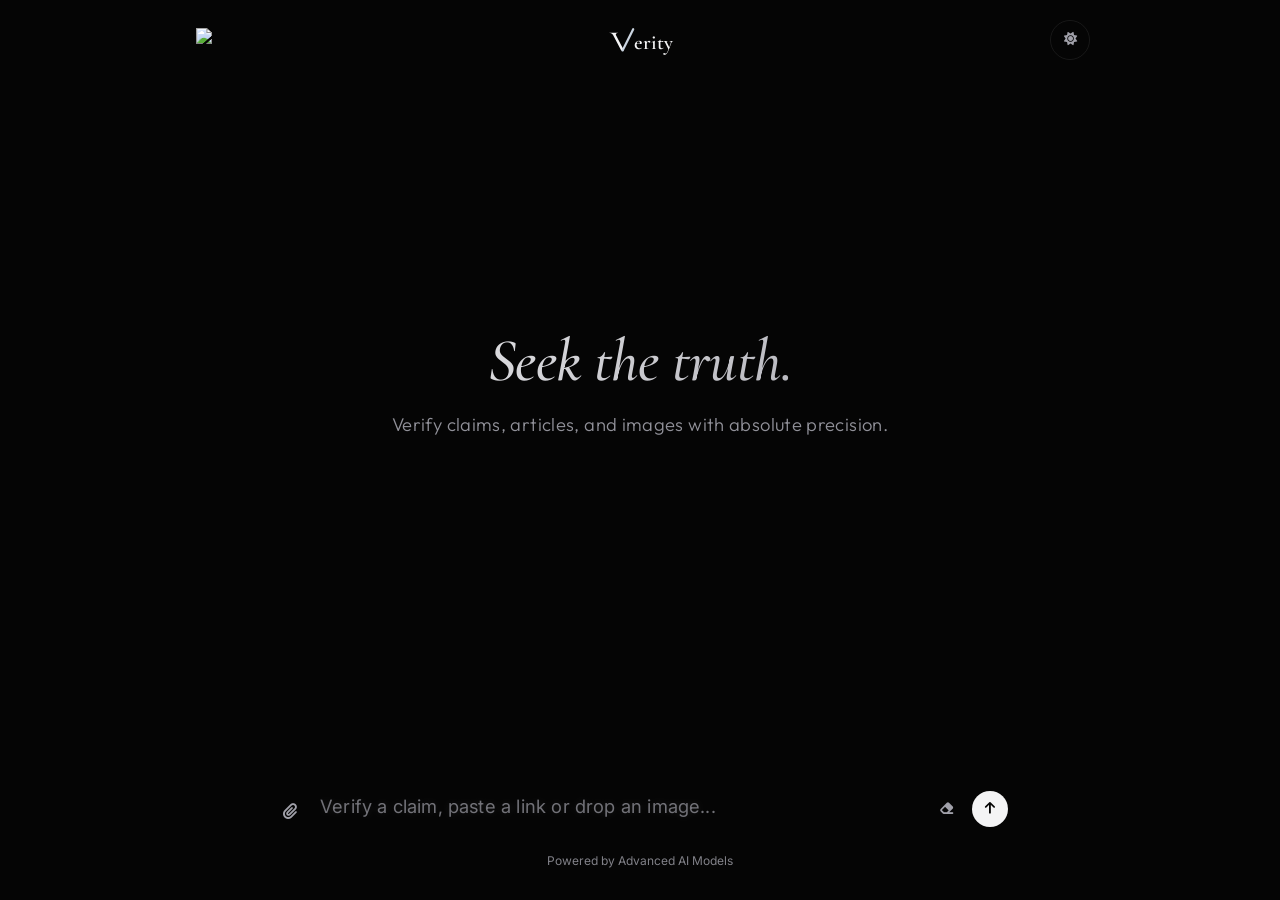
==== commit 7ce101e8: "Improve prompt textarea responsiveness Refine the prompt input UX across files: simplify the index.h" ====
--- a/index.html
+++ b/index.html
@@ -138,7 +138,7 @@
           <textarea
             id="textInput"
             class="prompt-input"
-            placeholder="Verify a claim, link, or image..."
+            placeholder="Verify a claim..."
             rows="1"
           ></textarea>
         </div>
--- a/style.css
+++ b/style.css
@@ -404,7 +404,13 @@
     resize: none;
     padding: 8px 0;
     max-height: 200px;
-    overflow-y: auto;
+    overflow-y: hidden;
+    scrollbar-width: none;
+    -ms-overflow-style: none;
+}
+
+.prompt-input::-webkit-scrollbar {
+    display: none;
 }
 
 .prompt-input:focus {
@@ -414,6 +420,9 @@
 .prompt-input::placeholder {
     color: var(--text-muted);
     opacity: 0.7;
+    white-space: nowrap;
+    overflow: hidden;
+    text-overflow: ellipsis;
 }
 
 /* Action Buttons */
@@ -1303,17 +1312,8 @@
         padding: 0 8px;
     }
 
-    /* Floating Prompt on Mobile: Elegant Glass Bar with Defined Bounds */
+    /* Floating Prompt on Mobile: Seamless & Transparent (like before) */
     .floating-prompt {
-        background: var(--glass-bg);
-        border: 1px solid var(--glass-border);
-        border-radius: var(--radius-lg);
-        box-shadow: var(--glass-shadow);
-        backdrop-filter: blur(20px);
-        -webkit-backdrop-filter: blur(20px);
-    }
-
-    .bottom-area.results-mode .floating-prompt {
         background: transparent !important;
         border: none !important;
         box-shadow: none !important;
@@ -1322,14 +1322,22 @@
     }
 
     .prompt-container {
-        padding: 8px 12px;
+        padding: 8px 0;
         gap: 8px;
     }
 
     .floating-prompt .prompt-input {
-        font-size: 1rem; /* 16px prevents iOS zoom-on-focus */
+        font-size: 1rem;
         line-height: 1.4;
         max-height: 120px;
+        overflow-y: hidden;
+    }
+
+    .floating-prompt .prompt-input::placeholder {
+        font-size: 0.95rem;
+        white-space: nowrap;
+        overflow: hidden;
+        text-overflow: ellipsis;
     }
 
     /* Touch Targets scaled to >= 40px for mobile ergonomics */
